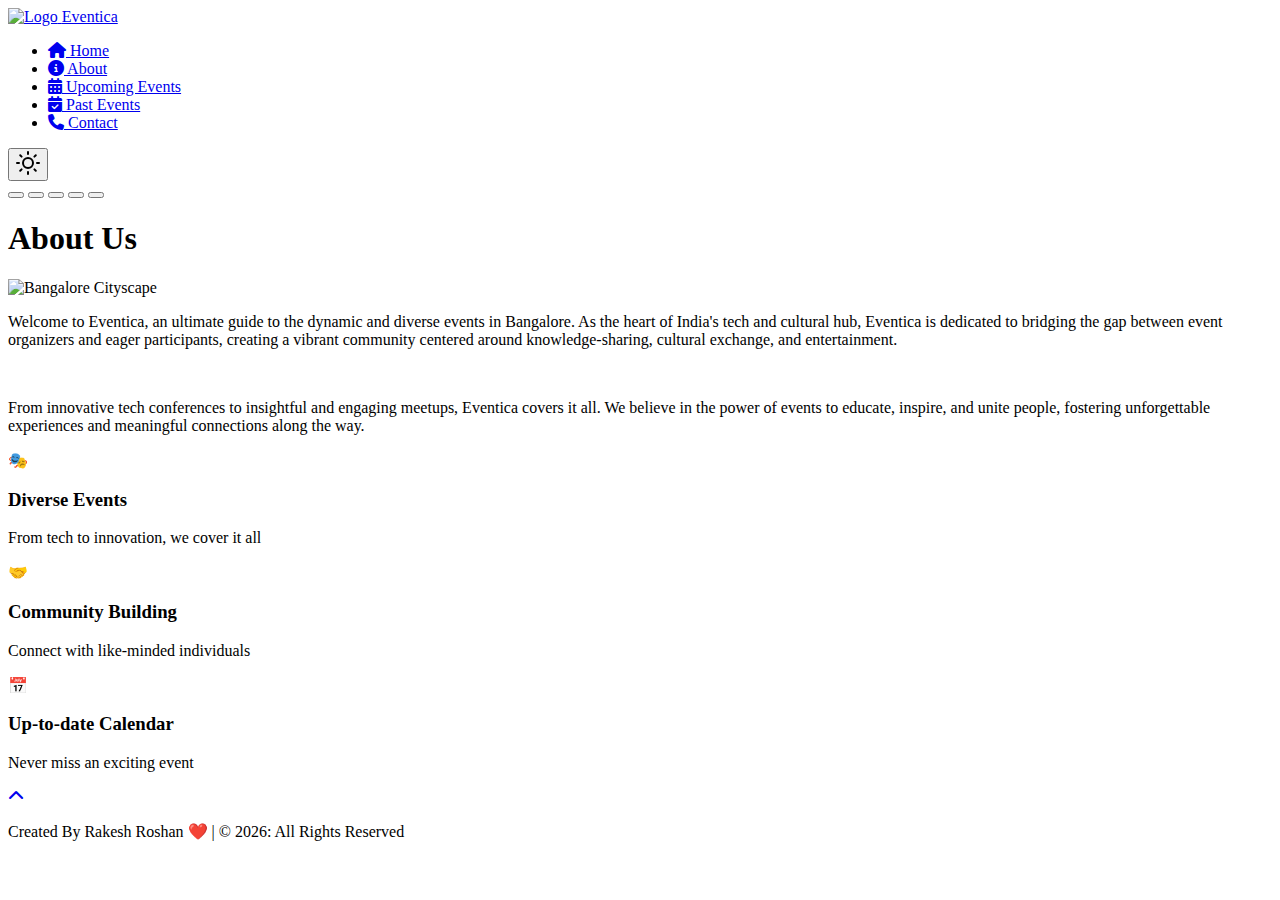
==== assets/about/about.html @ cb3f4f4c "Minor update" ====
<!DOCTYPE html>
<html lang="en">

<head>
    <meta charset="UTF-8">
    <meta name="viewport" content="width=device-width, initial-scale=1.0">
    <link rel="icon" type="image/x-icon" href="../images/favicons/favicon1.png">
    <link rel="stylesheet" href="./about.css">
    <link rel="stylesheet" href="../../style.css">
    <link rel="stylesheet" href="https://cdnjs.cloudflare.com/ajax/libs/font-awesome/6.7.1/css/all.min.css">
    <link rel="stylesheet" href="https://fonts.googleapis.com/css2?family=Poppins:wght@300;400;600&display=swap">
    <title>Eventica | About</title>
</head>

<body>
    <nav class="navbar">
        <div class="container navbar-container">
            <a href="../../index.html" class="logo-container">
                <img src="../images/logos/logo1.png" alt="Logo" class="logo">
                <span class="logo-text">Eventica</span>
            </a>
            <div class="nav-items">
                <ul class="nav-links">
                    <li><a href="../../index.html"><i class="fas fa-house"></i> Home</a></li>
                    <li><a href="#"><i class="fas fa-circle-info"></i> About</a></li>
                    <li><a href="../../index.html#events"><i class="fas fa-calendar-alt"></i> Upcoming Events</a></li>
                    <li><a href="../pastevents/pastevents.html"><i class="fas fa-calendar-check"></i> Past Events</a></li>
                    <li><a href="../contact/contact.html"><i class="fas fa-phone"></i> Contact</a></li>
                </ul>
                <div class="theme-switcher">
                    <button id="theme-toggle" aria-label="Change theme color">
                        <svg xmlns="http://www.w3.org/2000/svg" width="24" height="24" viewBox="0 0 24 24" fill="none" stroke="currentColor" stroke-width="2" stroke-linecap="round" stroke-linejoin="round">
                            <circle cx="12" cy="12" r="5"/>
                            <path d="M12 1v2M12 21v2M4.2 4.2l1.4 1.4M18.4 18.4l1.4 1.4M1 12h2M21 12h2M4.2 19.8l1.4-1.4M18.4 5.6l1.4-1.4">
                        </svg>
                    </button>
                    <div class="theme-options">
                        <button class="theme-btn" data-color="red" aria-label="Red theme"></button>
                        <button class="theme-btn" data-color="blue" aria-label="Blue theme"></button>
                        <button class="theme-btn" data-color="yellow" aria-label="Yellow theme"></button>
                        <button class="theme-btn" data-color="green" aria-label="Green theme"></button>
                        <button class="theme-btn" data-color="purple" aria-label="Purple theme"></button>
                    </div>
                </div>
            </div>
        </div>
    </nav>

    <main>
        <section class="about-section">
            <div class="container">
                <div class="about-content">
                    <h1 class="section-title">About Us</h1>
                    <img src="../images/about.jpg" 
                         alt="Bangalore Cityscape" 
                         class="about-image">
                    <p class="about-text">
                        Welcome to Eventica, an ultimate guide to the dynamic and diverse events in Bangalore. As the heart of India's tech and cultural hub, Eventica is dedicated to bridging the gap between event organizers and eager participants, creating a vibrant community centered around knowledge-sharing, cultural exchange, and entertainment.
                    </p><br>
                    <p class="about-text">
                        From innovative tech conferences to insightful and engaging meetups, Eventica covers it all. We believe in the power of events to educate, inspire, and unite people, fostering unforgettable experiences and meaningful connections along the way.
                    </p>
                    <div class="feature-grid">
                        <div class="feature-item">
                            <div class="feature-icon">🎭</div>
                            <h3 class="feature-title">Diverse Events</h3>
                            <p class="feature-description">From tech to innovation, we cover it all</p>
                        </div>
                        <div class="feature-item">
                            <div class="feature-icon">🤝</div>
                            <h3 class="feature-title">Community Building</h3>
                            <p class="feature-description">Connect with like-minded individuals</p>
                        </div>
                        <div class="feature-item">
                            <div class="feature-icon">📅</div>
                            <h3 class="feature-title">Up-to-date Calendar</h3>
                            <p class="feature-description">Never miss an exciting event</p>
                        </div>
                    </div>
                </div>
            </div>
        </section>
    </main>

    <!-- Scroll to top button -->
    <a href="#" class="to-top">
        <i class="fas fa-chevron-up"></i>
    </a>

    <footer class="footer">
        <div class="container">
            <p class="copyright">Created By Rakesh Roshan ❤️ | ©
                <script>
                    document.write(new Date().getFullYear());
                </script>: All Rights Reserved
            </p>
        </div>
    </footer>
    <script src="../../script.js"></script>
</body>

</html>
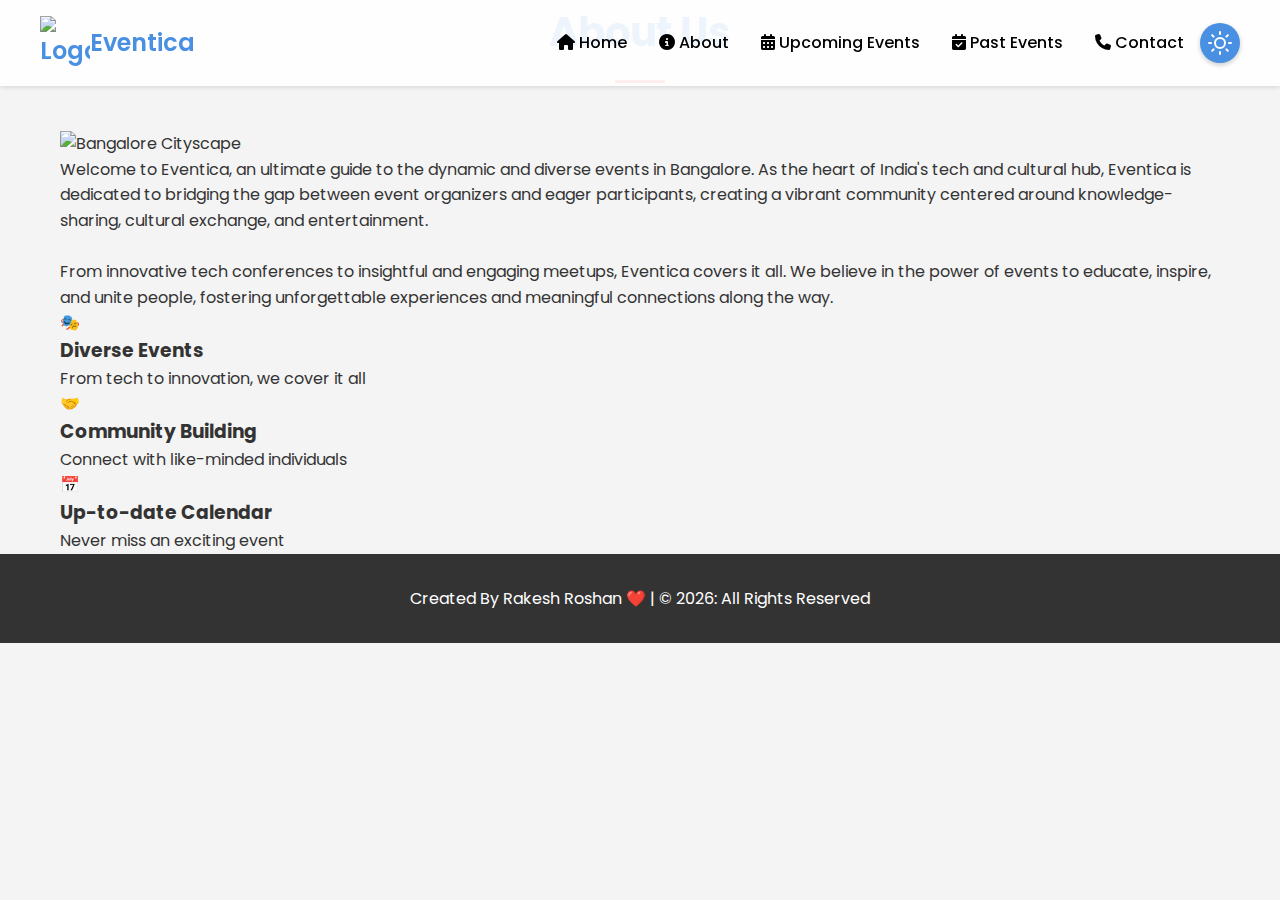
==== commit 51eaf745: "Enhanced the website design and user experience (#22)" ====
--- a/assets/about/about.html
+++ b/assets/about/about.html
@@ -35,8 +35,8 @@
                         </svg>
                     </button>
                     <div class="theme-options">
+                        <button class="theme-btn" data-color="blue" aria-label="Blue theme"></button>
                         <button class="theme-btn" data-color="red" aria-label="Red theme"></button>
-                        <button class="theme-btn" data-color="blue" aria-label="Blue theme"></button>
                         <button class="theme-btn" data-color="yellow" aria-label="Yellow theme"></button>
                         <button class="theme-btn" data-color="green" aria-label="Green theme"></button>
                         <button class="theme-btn" data-color="purple" aria-label="Purple theme"></button>
--- a/style.css
+++ b/style.css
@@ -0,0 +1,498 @@
+:root {
+    --primary-color: #4a90e2;
+    --secondary-color: #f39c12;
+    --accent-color: #e74c3c;
+    --background-color: #f4f4f4;
+    --text-color: #333;
+    --light-text-color: #666;
+}
+
+* {
+    margin: 0;
+    padding: 0;
+    box-sizing: border-box;
+}
+
+html {
+    scroll-behavior: smooth;
+}
+
+.logo-container {
+    display: flex;
+    align-items: center;
+    text-decoration: none;
+    color: var(--primary-color);
+    font-size: 1.5rem;
+    font-weight: 600;
+}
+
+.logo {
+    width: 50px;
+    height: auto;
+}
+
+.logo-text {
+    font-family: 'Poppins', sans-serif;
+}
+
+body {
+    font-family: 'Poppins', sans-serif;
+    line-height: 1.6;
+    color: var(--text-color);
+    background-color: var(--background-color);
+}
+
+.container {
+    max-width: 1200px;
+    margin: 0 auto;
+    padding: 0 20px;
+}
+
+/* Navbar Css */
+
+.navbar {
+    background-color: rgba(255, 255, 255, 0.9);
+    box-shadow: 0 2px 4px rgba(0, 0, 0, 0.1);
+    position: fixed;
+    top: 0;
+    left: 0;
+    right: 0;
+    z-index: 1000;
+    transition: background-color 0.3s ease;
+}
+
+.navbar-container {
+    display: flex;
+    justify-content: space-between;
+    align-items: center;
+    padding: 1rem 0;
+}
+
+.logo {
+    font-size: 1.5rem;
+    font-weight: 600;
+    color: var(--primary-color);
+    text-decoration: none;
+    transition: color 0.3s ease;
+}
+
+.nav-items {
+    display: flex;
+    align-items: center;
+}
+
+.nav-links {
+    display: flex;
+    list-style: none;
+    margin-right: 1rem;
+}
+
+.nav-links li {
+    margin-left: 2rem;
+}
+
+.nav-links a {
+    text-decoration: none;
+    color: var(--text-color);
+    font-weight: 500;
+    transition: color 0.3s ease;
+}
+
+.nav-links a:hover {
+    color: var(--primary-color);
+}
+
+.nav-links a {
+    text-decoration: none;
+    position: relative;
+    color: #000;
+}
+
+.nav-links a::after {
+    content: '';
+    position: absolute;
+    left: 0;
+    bottom: -2px;
+    width: 0;
+    height: 2px;
+    background: var(--primary-color);
+    transition: width 0.3s ease-in-out;
+}
+
+.nav-links a:hover::after {
+    width: 100%; /* Animate width to slide the underline */
+}
+
+/* Theme Switcher Css */
+
+.theme-switcher {
+    position: relative;
+    display: flex;
+    align-items: center;
+    z-index: 1001;
+}
+
+#theme-toggle {
+    background-color: var(--primary-color);
+    border: none;
+    cursor: pointer;
+    width: 40px;
+    height: 40px;
+    border-radius: 50%;
+    display: flex;
+    align-items: center;
+    justify-content: center;
+    transition: background-color 0.3s ease;
+    box-shadow: 0 2px 5px rgba(0, 0, 0, 0.2);
+}
+
+#theme-toggle:hover {
+    background-color: var(--secondary-color);
+}
+
+#theme-toggle svg {
+    width: 24px;
+    height: 24px;
+    color: #fff;
+}
+
+.theme-options {
+    position: absolute;
+    top: 120%;
+    right: 0;
+    background-color: #fff;
+    border-radius: 20px;
+    padding: 10px;
+    display: flex;
+    gap: 10px;
+    box-shadow: 0 2px 10px rgba(0, 0, 0, 0.1);
+    opacity: 0;
+    visibility: hidden;
+    transform: translateY(-10px);
+    transition: opacity 0.3s ease, visibility 0.3s ease, transform 0.3s ease;
+}
+
+.theme-options.active {
+    opacity: 1;
+    visibility: visible;
+    transform: translateY(0);
+}
+
+.theme-btn {
+    width: 24px;
+    height: 24px;
+    border: none;
+    border-radius: 50%;
+    cursor: pointer;
+    transition: transform 0.3s ease;
+}
+
+.theme-btn:hover {
+    transform: scale(1.2);
+}
+
+.theme-btn[data-color="red"] {
+    background-color: #e74c3c;
+}
+
+.theme-btn[data-color="blue"] {
+    background-color: #3498db;
+}
+
+.theme-btn[data-color="yellow"] {
+    background-color: #f1c40f;
+}
+
+.theme-btn[data-color="green"] {
+    background-color: #2ecc71;
+}
+
+.theme-btn[data-color="purple"] {
+    background-color: #9b59b6;
+}
+
+/* Theme-specific colors */
+
+[data-theme="red"] {
+    --primary-color: #e74c3c;
+    --secondary-color: #c0392b;
+    --accent-color: #d35400;
+}
+
+[data-theme="blue"] {
+    --primary-color: #3498db;
+    --secondary-color: #2980b9;
+    --accent-color: #2c3e50;
+}
+
+[data-theme="yellow"] {
+    --primary-color: #f1c40f;
+    --secondary-color: #f39c12;
+    --accent-color: #d35400;
+}
+
+[data-theme="green"] {
+    --primary-color: #2ecc71;
+    --secondary-color: #27ae60;
+    --accent-color: #16a085;
+}
+
+[data-theme="purple"] {
+    --primary-color: #9b59b6;
+    --secondary-color: #8e44ad;
+    --accent-color: #2c3e50;
+}
+
+/* Hero Section Css */
+
+.hero {
+    background-image: linear-gradient(135deg, rgba(74, 144, 226, 0.8), rgba(231, 76, 60, 0.8)), url('https://images.ctfassets.net/e5382hct74si/5SaFBHqd4zCxkxDNr0xLWl/e9437e7c0a8c6b8a7fc810d72b131370/tech-summit.jpg');
+    background-size: cover;
+    background-position: center;
+    height: 100vh;
+    display: flex;
+    align-items: center;
+    justify-content: center;
+    text-align: center;
+    color: #fff;
+    position: relative;
+}
+
+.hero-content {
+    max-width: 800px;
+    padding: 2rem;
+    background-color: rgba(0, 0, 0, 0.5);
+    border-radius: 10px;
+    backdrop-filter: blur(10px);
+}
+
+.hero h1 {
+    font-size: 3.5rem;
+    margin-bottom: 1rem;
+    text-shadow: 2px 2px 4px rgba(0, 0, 0, 0.5);
+}
+
+.hero p {
+    font-size: 1.2rem;
+    max-width: 600px;
+    margin: 0 auto 2rem;
+}
+
+.explore-button {
+    display: inline-block;
+    background-color: var(--secondary-color);
+    color: #fff;
+    padding: 1rem 2.5rem;
+    border-radius: 50px;
+    text-decoration: none;
+    font-weight: 600;
+    transition: all 0.3s ease;
+    text-transform: uppercase;
+    letter-spacing: 1px;
+}
+
+.explore-button:hover {
+    background-color: #e67e22;
+    transform: translateY(-3px);
+    box-shadow: 0 4px 8px rgba(0, 0, 0, 0.2);
+}
+
+.to-top {
+    background: white;
+    position: fixed;
+    bottom: 16px;
+    right: 32px;
+    width: 40px;
+    height: 40px;
+    border-radius: 50%;
+    display: flex;
+    align-items: center;
+    justify-content: center;
+    font-size: 32px;
+    color: #1f1f1f;
+    text-decoration: none;
+    opacity: 0;
+    pointer-events: none;
+    transition: all .4s;
+    box-shadow: 0 4px 8px rgba(0, 0, 0, 0.2);
+}
+
+.to-top:hover {
+    background: #f0f0f0;
+}
+
+.to-top.active {
+    bottom: 32px;
+    pointer-events: auto;
+    opacity: 1;
+}
+
+/* Events Section Css */
+
+.events {
+    padding: 6rem 0;
+    background-color: rgba(243, 238, 238, 0.616);
+}
+
+.section-title {
+    text-align: center;
+    font-size: 2.5rem;
+    margin-bottom: 3rem;
+    color: var(--primary-color);
+    position: relative;
+}
+
+.section-title::after {
+    content: '';
+    display: block;
+    width: 50px;
+    height: 3px;
+    background-color: var(--accent-color);
+    margin: 1rem auto 0;
+}
+
+.event-grid {
+    display: grid;
+    grid-template-columns: repeat(auto-fit, minmax(300px, 1fr));
+    gap: 2rem;
+}
+
+.event-card {
+    background-color: #f9f9f9;
+    border-radius: 10px;
+    overflow: hidden;
+    box-shadow: 0 4px 6px rgba(0, 0, 0, 0.1);
+    transition: all 0.3s ease;
+    margin-bottom: 2rem;
+    border: 2px solid #c3c6ce;
+    transition: 0.5s ease-out;
+    position: relative;
+}
+
+.event-card:hover {
+    transform: translateY(-5px);
+    box-shadow: 0 8px 12px rgba(0, 0, 0, 0.15);
+    border-color: var(--primary-color);
+    box-shadow: 0 4px 18px 0 rgba(0, 0, 0, 0.25);
+}
+
+.event-image {
+    padding: 1rem;
+    width: 100%;
+    height: 200px;
+    object-fit: cover;
+    border-radius: 10px;
+}
+
+.event-details {
+    padding: 1.5rem;
+}
+
+.event-title {
+    font-size: 1.2rem;
+    margin-bottom: 0.5rem;
+    color: var(--primary-color);
+}
+
+.event-date,
+.event-location {
+    font-size: 0.9rem;
+    color: var(--light-text-color);
+    margin-bottom: 0.5rem;
+}
+
+.event-card a {
+    text-decoration: none;
+    color: inherit;
+}
+
+.event-time,
+.past-event-time {
+    font-size: 0.9rem;
+    color: #555;
+    margin: 0.5rem 0;
+}
+
+.event-description {
+    font-size: 0.95rem;
+    margin-bottom: 1rem;
+}
+
+.register-button {
+    width: 60%;
+    border-radius: 1rem;
+    border: none;
+    color: #fff !important;
+    background-color: var(--primary-color);
+    font-size: 1rem;
+    padding: 0.5rem 1rem;
+    position: relative;
+    left: 30%;
+    bottom: 0;
+    text-decoration: none;
+    transition: background-color 0.3s ease;
+}
+
+.register-button:hover {
+    background-color: var(--text-color);
+}
+
+/* Footer Css */
+
+.footer {
+    background-color: #333;
+    color: #fff;
+    text-align: center;
+    padding: 2rem 0;
+}
+
+/* Media queries for responsiveness */
+
+@media (max-width: 768px) {
+    .navbar-container {
+        flex-direction: column;
+        align-items: center;
+    }
+
+    .nav-items {
+        flex-direction: column;
+        align-items: center;
+        margin-top: 1rem;
+    }
+
+    .nav-links {
+        flex-direction: column;
+        align-items: center;
+        margin-right: 0;
+        margin-bottom: 1rem;
+    }
+
+    .nav-links li {
+        margin: 0.5rem 0;
+    }
+
+    .theme-switcher {
+        margin-top: 1rem;
+    }
+
+    .theme-options {
+        right: 50%;
+        transform: translateX(50%) translateY(-10px);
+    }
+
+    .theme-options.active {
+        transform: translateX(50%) translateY(0);
+    }
+
+    .hero h1 {
+        font-size: 2.5rem;
+    }
+
+    .hero p {
+        font-size: 1rem;
+    }
+
+    .explore-button {
+        padding: 0.8rem 2rem;
+    }
+}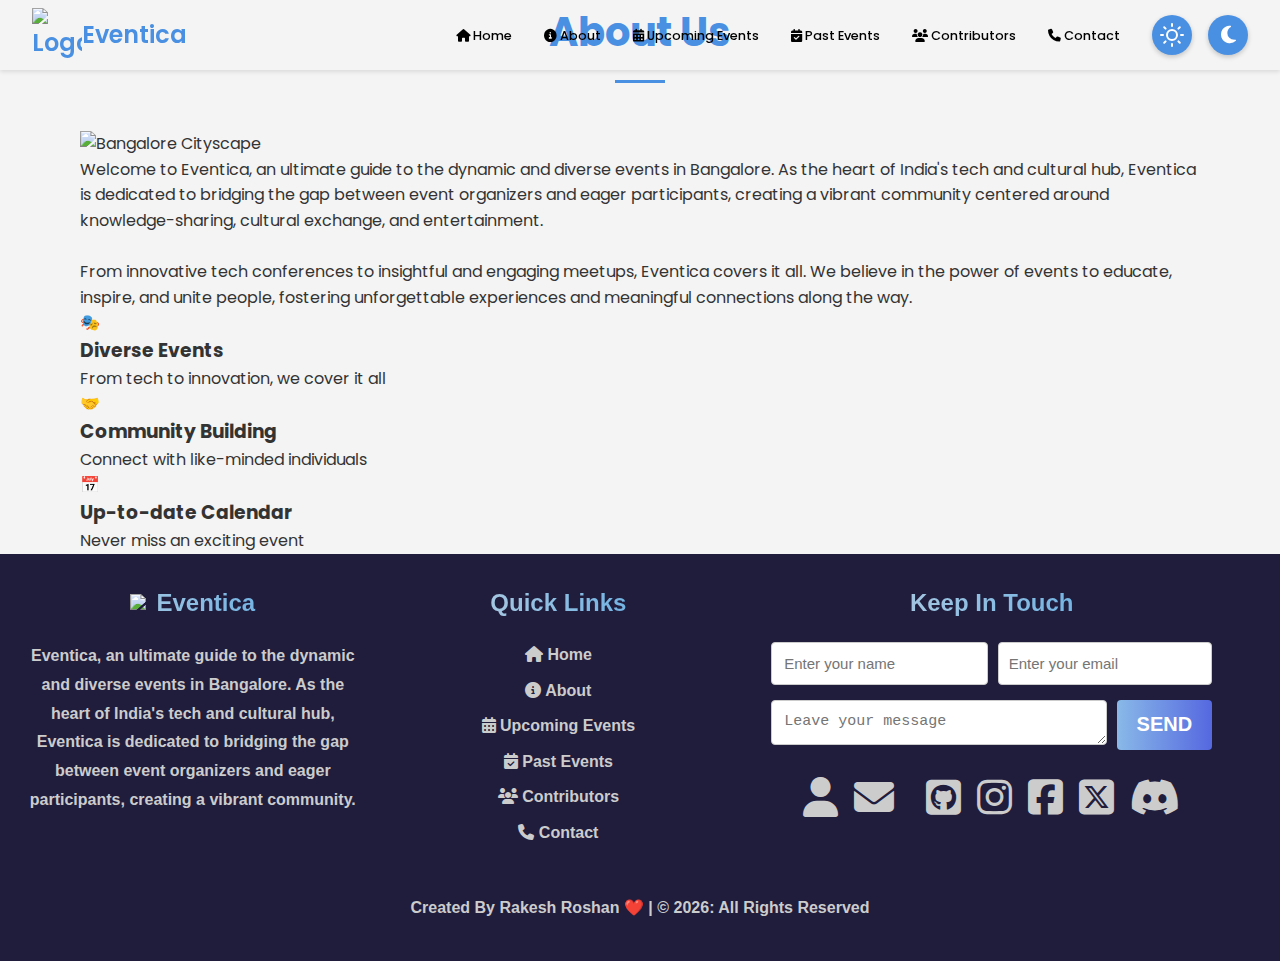
==== commit fba7631a: "Fixed the hamburger icon not showing close button (#68)" ====
--- a/assets/about/about.html
+++ b/assets/about/about.html
@@ -7,24 +7,57 @@
     <link rel="icon" type="image/x-icon" href="../images/favicons/favicon1.png">
     <link rel="stylesheet" href="./about.css">
     <link rel="stylesheet" href="../../style.css">
+    <link rel="stylesheet" href="../customcursor.css">
     <link rel="stylesheet" href="https://cdnjs.cloudflare.com/ajax/libs/font-awesome/6.7.1/css/all.min.css">
-    <link rel="stylesheet" href="https://fonts.googleapis.com/css2?family=Poppins:wght@300;400;600&display=swap">
+    <link rel="stylesheet" href="https://fonts.googleapis.com/css2?family=Poppins:wght@300;400;500;600;700&display=swap">
+    <script src="https://kit.fontawesome.com/4cf6385dfa.js" crossorigin="anonymous"></script>
     <title>Eventica | About</title>
 </head>
 
 <body>
+    <!-- Custom cursor section -->
+    <div class="circle"></div>
+    <div class="circle"></div>
+    <div class="circle"></div>
+    <div class="circle"></div>
+    <div class="circle"></div>
+    <div class="circle"></div>
+    <div class="circle"></div>
+    <div class="circle"></div>
+    <div class="circle"></div>
+    <div class="circle"></div>
+    <div class="circle"></div>
+    <div class="circle"></div>
+    <div class="circle"></div>
+    <div class="circle"></div>
+    <div class="circle"></div>
+    <div class="circle"></div>
+    <div class="circle"></div>
+    <div class="circle"></div>
+    <div class="circle"></div>
+    <div class="circle"></div>
+    <div class="circle"></div>
+    <div class="circle"></div>
+    <div class="circle"></div>
+
+    <!-- Navigation bar section -->
     <nav class="navbar">
-        <div class="container navbar-container">
+        <div class="navbar-container">
             <a href="../../index.html" class="logo-container">
                 <img src="../images/logos/logo1.png" alt="Logo" class="logo">
                 <span class="logo-text">Eventica</span>
             </a>
+            <button class="mobile-menu-btn" aria-label="Toggle mobile menu" aria-expanded="false">
+                <i class="fas fa-bars"></i>
+                <i class="fas fa-times"></i>
+            </button>
             <div class="nav-items">
                 <ul class="nav-links">
                     <li><a href="../../index.html"><i class="fas fa-house"></i> Home</a></li>
                     <li><a href="#"><i class="fas fa-circle-info"></i> About</a></li>
                     <li><a href="../../index.html#events"><i class="fas fa-calendar-alt"></i> Upcoming Events</a></li>
                     <li><a href="../pastevents/pastevents.html"><i class="fas fa-calendar-check"></i> Past Events</a></li>
+                    <li><a href="../contributors/contributor.html"><i class="fa-solid fa-users"></i> Contributors</a></li>
                     <li><a href="../contact/contact.html"><i class="fas fa-phone"></i> Contact</a></li>
                 </ul>
                 <div class="theme-switcher">
@@ -42,24 +75,31 @@
                         <button class="theme-btn" data-color="purple" aria-label="Purple theme"></button>
                     </div>
                 </div>
+                <div class="dark-mode-switcher">
+                    <button id="dark-mode-toggle" aria-label="Toggle dark mode">
+                        <i class="fas fa-moon"></i>
+                    </button>
+                </div>
             </div>
         </div>
     </nav>
 
+    <!-- About main section -->
     <main>
         <section class="about-section">
             <div class="container">
                 <div class="about-content">
                     <h1 class="section-title">About Us</h1>
-                    <img src="../images/about.jpg" 
-                         alt="Bangalore Cityscape" 
-                         class="about-image">
+                    <div class="image">
+                        <img src="../images/about.jpeg" alt="Bangalore Cityscape">
+                    </div>
                     <p class="about-text">
                         Welcome to Eventica, an ultimate guide to the dynamic and diverse events in Bangalore. As the heart of India's tech and cultural hub, Eventica is dedicated to bridging the gap between event organizers and eager participants, creating a vibrant community centered around knowledge-sharing, cultural exchange, and entertainment.
                     </p><br>
                     <p class="about-text">
                         From innovative tech conferences to insightful and engaging meetups, Eventica covers it all. We believe in the power of events to educate, inspire, and unite people, fostering unforgettable experiences and meaningful connections along the way.
                     </p>
+
                     <div class="feature-grid">
                         <div class="feature-item">
                             <div class="feature-icon">🎭</div>
@@ -82,21 +122,64 @@
         </section>
     </main>
 
+    <!-- Footer section -->
+    <footer>
+        <div class="footer-container">
+            <div class="company-info">
+                <h1 class="company-name heading"><img src="../images/logos/logo1.png">Eventica</h1>
+                <p>Eventica, an ultimate guide to the dynamic and diverse events in Bangalore.
+                    As the heart of India's tech and cultural hub, Eventica is dedicated to bridging the gap between event organizers and eager participants, creating a vibrant community.</p>
+            </div>
+            <div class="quick-links">
+                <h1 class="heading">Quick Links</h1>
+                <ul class="footer-ul">
+                    <li><a href="../../index.html"><i class="fa fa-house" aria-hidden="true"></i> Home</a></li>
+                    <li><a href="#"><i class="fa-solid fa-circle-info" aria-hidden="true"></i> About</a></li>
+                    <li><a href="../../index.html#events"><i class="fas fa-calendar-alt" aria-hidden="true"></i> Upcoming Events</a></li>
+                    <li><a href="../pastevents/pastevents.html"><i class="fas fa-calendar-check" aria-hidden="true"></i> Past Events</a></li>
+                    <li><a href="../contributors/contributor.html"><i class="fa-solid fa-users" aria-hidden="true"></i> Contributors</a></li>
+                    <li><a href="../contact/contact.html"><i class="fa fa-phone" aria-hidden="true"></i> Contact</a></li>
+                </ul>
+            </div>
+            <div class="send-message">
+                <h1 class="heading">Keep In Touch</h1>
+                <form id="contact-form" name="Eventica Contact" autocomplete="off" netlify>
+                    <div class="form-group group1">
+                        <input type="text" id="name" name="name" placeholder="Enter your name" autocomplete="name" required oninput="validateName('name')">
+                        <input type="email" id="email" name="email" placeholder="Enter your email" autocomplete="email" required oninput="validateEmail('email')">
+                    </div>
+                    <div class="form-group group1">
+                        <textarea id="message" name="message" placeholder="Leave your message" required></textarea>
+                        <button type="submit">SEND</button>
+                    </div>
+                </form>
+                <div class="social">
+                    <a class="user" href="https://rakesh9100.bio.link/" target="_blank"><i class="fa-solid fa-user socials"></i></a>
+                    <a class="message" href="mailto:roshanrakesh7362@gmail.com" target="_blank"><i class="fa-solid fa-envelope"></i></a>
+                    <a class="linkedin" href="https://www.linkedin.com/in/rakesh-roshan-9100/" target="_blank"><i class="fa fa-linkedin-square"></i></a>
+                    <a class="github" href="https://www.github.com/Rakesh9100" target="_blank"><i class="fa-brands fa-square-github"></i></a>
+                    <a class="instagram" href="https://www.instagram.com/rakesh250602/" target="_blank"><i class="fa-brands fa-instagram"></i></a>
+                    <a class="facebook" href="https://www.facebook.com/rakesh6203/" target="_blank"><i class="fa-brands fa-square-facebook"></i></a>
+                    <a class="twitter" href="https://twitter.com/rakeshroshan73" target="_blank"><i class="fa-brands fa-square-x-twitter"></i></a>
+                    <a class="discord" href="https://discord.com/users/944144134950748170" target="_blank"><i class="fa-brands fa-discord"></i></a>
+                </div>
+            </div>
+        </div>
+
+        <p class="copyright">Created By Rakesh Roshan ❤️ | ©
+            <script>
+                document.write(new Date().getFullYear());
+            </script>: All Rights Reserved
+        </p>
+    </footer>
+
     <!-- Scroll to top button -->
     <a href="#" class="to-top">
         <i class="fas fa-chevron-up"></i>
     </a>
 
-    <footer class="footer">
-        <div class="container">
-            <p class="copyright">Created By Rakesh Roshan ❤️ | ©
-                <script>
-                    document.write(new Date().getFullYear());
-                </script>: All Rights Reserved
-            </p>
-        </div>
-    </footer>
     <script src="../../script.js"></script>
+    <script src="../customcursor.js"></script>
 </body>
 
 </html>--- a/style.css
+++ b/style.css
@@ -3,8 +3,8 @@
     --secondary-color: #f39c12;
     --accent-color: #e74c3c;
     --background-color: #f4f4f4;
-    --text-color: #333;
-    --light-text-color: #666;
+    --text-color: #333333;
+    --light-text-color: #666666;
 }
 
 * {
@@ -15,57 +15,124 @@
 
 html {
     scroll-behavior: smooth;
-}
-
-.logo-container {
-    display: flex;
-    align-items: center;
-    text-decoration: none;
+    font-size: 16px;
+}
+
+body {
+    display: flex;
+    flex-direction: column;
+    line-height: 1.6;
+    min-height: 100vh;
+    color: var(--text-color);
+    font-family: 'Poppins', sans-serif;
+    background-color: var(--background-color);
+}
+
+/* Dark mode Css */
+
+body.dark-mode {
+    --background-color: #2c2c2c;
+    --text-color: #f4f4f4;
+    --light-text-color: #bbbbbb;
+}
+
+body.dark-mode .navbar {
+    background-color: #000000 !important;
+}
+
+body.dark-mode .fa-bars {
+    color: white;
+}
+
+/* Dark mode toggle button Css */
+
+#dark-mode-toggle {
+    background-color: var(--primary-color);
+    border: none;
+    cursor: pointer;
+    width: 40px;
+    height: 40px;
+    border-radius: 50%;
+    display: flex;
+    align-items: center;
+    justify-content: center;
+    transition: background-color 0.3s ease;
+    box-shadow: 0 2px 5px rgba(0, 0, 0, 0.2);
+}
+
+#dark-mode-toggle:hover {
+    background-color: #686969;
+}
+
+#dark-mode-toggle i {
+    color: #ffffff;
+    font-size: 20px;
+}
+
+body.dark-mode .nav-links a {
+    color: #f4f4f4;
+}
+
+body.dark-mode .nav-links a:hover {
     color: var(--primary-color);
-    font-size: 1.5rem;
-    font-weight: 600;
-}
-
-.logo {
-    width: 50px;
-    height: auto;
-}
-
-.logo-text {
-    font-family: 'Poppins', sans-serif;
-}
-
-body {
-    font-family: 'Poppins', sans-serif;
-    line-height: 1.6;
-    color: var(--text-color);
-    background-color: var(--background-color);
-}
-
-.container {
-    max-width: 1200px;
-    margin: 0 auto;
-    padding: 0 20px;
+}
+
+body.dark-mode .event-grid {
+    color: #f4f4f4;
+}
+
+body.dark-mode .event-card {
+    background-color: #000000;
+}
+
+body.dark-mode .event-date,
+.event-time {
+    color: var(--light-text-color) !important;
+}
+
+body.dark-mode .testimonial-card {
+    background-color: #000000;
+    color: #f4f4f4;
+}
+
+body.dark-mode .profile-info h4 {
+    color: #f4f4f4;
+}
+
+body.dark-mode .profile-info .role,
+body.dark-mode .social-links a {
+    color: #bbbbbb;
+}
+
+body.dark-mode .profile {
+    border-top-color: #444444;
+}
+
+body.dark-mode footer {
+    background-color: #000000;
 }
 
 /* Navbar Css */
 
 .navbar {
-    background-color: rgba(255, 255, 255, 0.9);
     box-shadow: 0 2px 4px rgba(0, 0, 0, 0.1);
     position: fixed;
     top: 0;
     left: 0;
     right: 0;
     z-index: 1000;
-    transition: background-color 0.3s ease;
-}
-
-.navbar-container {
-    display: flex;
-    justify-content: space-between;
-    align-items: center;
-    padding: 1rem 0;
+    height: 70px;
+    display: flex;
+    align-items: center;
+}
+
+.logo-container {
+    display: flex;
+    align-items: center;
+    text-decoration: none;
+    color: var(--primary-color);
+    font-size: 1.5rem;
+    font-weight: 600;
 }
 
 .logo {
@@ -74,17 +141,32 @@
     color: var(--primary-color);
     text-decoration: none;
     transition: color 0.3s ease;
+    width: 50px;
+    height: auto;
+}
+
+.logo-text {
+    font-family: 'Poppins', sans-serif;
+}
+
+.navbar-container {
+    display: flex;
+    justify-content: space-between;
+    align-items: center;
+    padding: 1rem 2rem;
+    width: 100%;
+    margin: 0 auto;
 }
 
 .nav-items {
     display: flex;
     align-items: center;
+    gap: 1rem;
 }
 
 .nav-links {
     display: flex;
     list-style: none;
-    margin-right: 1rem;
 }
 
 .nav-links li {
@@ -103,9 +185,10 @@
 }
 
 .nav-links a {
+    font-size: 1vw;
     text-decoration: none;
     position: relative;
-    color: #000;
+    color: #000000;
 }
 
 .nav-links a::after {
@@ -123,6 +206,32 @@
     width: 100%; /* Animate width to slide the underline */
 }
 
+.search-container {
+    display: flex;
+    align-items: center;
+}
+
+.search-input {
+    padding: 10px;
+    border: 1px solid #cccccc;
+    border-radius: 4px;
+    margin-right: 10px;
+}
+
+.search-button {
+    background-color: var(--primary-color);
+    color: white;
+    border: none;
+    padding: 10px;
+    border-radius: 4px;
+    cursor: pointer;
+    transition: background-color 0.3s ease;
+}
+
+.search-button:hover {
+    background-color: #686969;
+}
+
 /* Theme Switcher Css */
 
 .theme-switcher {
@@ -140,6 +249,7 @@
     height: 40px;
     border-radius: 50%;
     display: flex;
+    margin-left: 1rem;
     align-items: center;
     justify-content: center;
     transition: background-color 0.3s ease;
@@ -147,20 +257,20 @@
 }
 
 #theme-toggle:hover {
-    background-color: var(--secondary-color);
+    background-color: #686969;
 }
 
 #theme-toggle svg {
     width: 24px;
     height: 24px;
-    color: #fff;
+    color: #ffffff;
 }
 
 .theme-options {
     position: absolute;
     top: 120%;
     right: 0;
-    background-color: #fff;
+    background-color: #ffffff;
     border-radius: 20px;
     padding: 10px;
     display: flex;
@@ -246,53 +356,114 @@
 /* Hero Section Css */
 
 .hero {
-    background-image: linear-gradient(135deg, rgba(74, 144, 226, 0.8), rgba(231, 76, 60, 0.8)), url('https://images.ctfassets.net/e5382hct74si/5SaFBHqd4zCxkxDNr0xLWl/e9437e7c0a8c6b8a7fc810d72b131370/tech-summit.jpg');
+    position: relative;
+    height: 100vh;
+    display: flex;
+    justify-content: center;
+    align-items: center;
+    text-align: center;
+}
+
+.hero-content {
+    max-width: 1000px;
+    width: 90%;
+    padding: 1rem;
+    border-radius: 10px;
+    -webkit-backdrop-filter: blur(10px);
+    backdrop-filter: blur(10px);
+}
+
+.highlight-text {
+    font-size: clamp(6rem, 12vw, 10rem);
+    font-weight: 800;
+    color: transparent;
+    -webkit-background-clip: text;
+    background-clip: text;
     background-size: cover;
+    background-repeat: no-repeat;
     background-position: center;
-    height: 100vh;
-    display: flex;
-    align-items: center;
-    justify-content: center;
+    margin: 0 auto;
+    white-space: nowrap;
+    overflow: visible;
     text-align: center;
-    color: #fff;
+    text-shadow: 3px 3px 6px rgba(0, 0, 0, 0.3);
+    line-height: 1.1;
+    animation: changeBackground 10s infinite;
     position: relative;
-}
-
-.hero-content {
-    max-width: 800px;
-    padding: 2rem;
-    background-color: rgba(0, 0, 0, 0.5);
-    border-radius: 10px;
-    backdrop-filter: blur(10px);
+    z-index: 1;
+    padding: 0;
+    width: 100%;
+    display: block;
+}
+
+@keyframes changeBackground {
+
+    0%,
+    16.66% {
+        background-image: url('assets/images/text-backgrounds/image1.png');
+    }
+
+    16.67%,
+    33.33% {
+        background-image: url('assets/images/text-backgrounds/image2.png');
+    }
+
+    33.34%,
+    49.99% {
+        background-image: url('assets/images/text-backgrounds/image3.png');
+    }
+
+    50%,
+    66.66% {
+        background-image: url('assets/images/text-backgrounds/image4.png');
+    }
+
+    66.67%,
+    83.33% {
+        background-image: url('assets/images/text-backgrounds/image5.png');
+    }
+
+    83.34%,
+    100% {
+        background-image: url('assets/images/text-backgrounds/image6.png');
+    }
 }
 
 .hero h1 {
-    font-size: 3.5rem;
+    font-size: clamp(2rem, 5vw, 3.5rem);
     margin-bottom: 1rem;
     text-shadow: 2px 2px 4px rgba(0, 0, 0, 0.5);
 }
 
 .hero p {
-    font-size: 1.2rem;
-    max-width: 600px;
-    margin: 0 auto 2rem;
+    font-size: clamp(1rem, 3vw, 1.2rem);
+    max-width: 800px;
+    margin: 0 auto;
+    font-weight: 600;
+    text-shadow: none;
+    line-height: 1.3;
+    margin-top: 40px;
+    margin-bottom: 40px;
 }
 
 .explore-button {
     display: inline-block;
-    background-color: var(--secondary-color);
-    color: #fff;
+    color: #ffffff;
     padding: 1rem 2.5rem;
+    font-weight: 600;
+    color: #ffffff;
+    background-color: var(--primary-color);
     border-radius: 50px;
     text-decoration: none;
-    font-weight: 600;
     transition: all 0.3s ease;
     text-transform: uppercase;
     letter-spacing: 1px;
+    box-shadow: 0 4px 6px rgba(0, 0, 0, 0.1);
+    margin-top: 20px;
 }
 
 .explore-button:hover {
-    background-color: #e67e22;
+    background-color: #686969;
     transform: translateY(-3px);
     box-shadow: 0 4px 8px rgba(0, 0, 0, 0.2);
 }
@@ -331,7 +502,13 @@
 
 .events {
     padding: 6rem 0;
-    background-color: rgba(243, 238, 238, 0.616);
+}
+
+.container {
+    max-width: 1200px;
+    margin: 0 auto;
+    width: 90%;
+    padding: 0 1rem;
 }
 
 .section-title {
@@ -347,14 +524,15 @@
     display: block;
     width: 50px;
     height: 3px;
-    background-color: var(--accent-color);
+    background-color: var(--primary-color);
     margin: 1rem auto 0;
 }
 
 .event-grid {
     display: grid;
+    gap: 2rem;
+    padding: 1rem;
     grid-template-columns: repeat(auto-fit, minmax(300px, 1fr));
-    gap: 2rem;
 }
 
 .event-card {
@@ -389,7 +567,7 @@
 }
 
 .event-title {
-    font-size: 1.2rem;
+    font-size: 1.3rem;
     margin-bottom: 0.5rem;
     color: var(--primary-color);
 }
@@ -409,12 +587,12 @@
 .event-time,
 .past-event-time {
     font-size: 0.9rem;
-    color: #555;
+    color: #555555;
     margin: 0.5rem 0;
 }
 
 .event-description {
-    font-size: 0.95rem;
+    font-size: 1rem;
     margin-bottom: 1rem;
 }
 
@@ -422,7 +600,7 @@
     width: 60%;
     border-radius: 1rem;
     border: none;
-    color: #fff !important;
+    color: #ffffff !important;
     background-color: var(--primary-color);
     font-size: 1rem;
     padding: 0.5rem 1rem;
@@ -434,45 +612,495 @@
 }
 
 .register-button:hover {
-    background-color: var(--text-color);
+    background-color: #686969;
+}
+
+.mobile-menu-btn {
+    display: none;
+    background: none;
+    border: none;
+    cursor: pointer;
+    padding: 1rem;
+    z-index: 1000;
+    position: relative;
+    width: 40px;
+    height: 40px;
+}
+
+.mobile-menu-btn i {
+    font-size: 24px;
+    color: var(--text-color);
+    position: absolute;
+    left: 50%;
+    top: 50%;
+    transform: translate(-50%, -50%);
+    transition: opacity 0.3s ease, transform 0.3s ease;
+}
+
+.mobile-menu-btn .fa-times {
+    opacity: 0;
+    visibility: hidden;
+}
+
+.mobile-menu-btn.active .fa-bars {
+    opacity: 0;
+    visibility: hidden;
+}
+
+.mobile-menu-btn.active .fa-times {
+    opacity: 1;
+    visibility: visible;
+}
+
+/* Testimonials Section Css */
+
+.testimonials {
+    padding: 50px 20px;
+}
+
+.testimonial-container {
+    margin: 0 auto;
+    width: 90%;
+}
+
+.testimonials .section-title {
+    font-size: 2rem;
+    margin-bottom: 30px;
+}
+
+.testimonial-grid {
+    display: grid;
+    grid-template-columns: repeat(auto-fit, minmax(250px, 1fr));
+    gap: 20px;
+}
+
+.testimonial-card {
+    padding: 25px;
+    margin-top: 25px;
+    position: relative;
+    background: #ffffff;
+    border-radius: 10px;
+    transition: all 0.3s ease;
+    box-shadow: 0 4px 6px rgba(0, 0, 0, 0.1);
+}
+
+.testimonial-card:hover {
+    transform: translateY(-5px);
+    box-shadow: 0 8px 25px rgba(0, 0, 0, 0.15);
+}
+
+.testimonial-card.blue {
+    border-bottom: 4px solid #3498db;
+}
+
+.testimonial-card.red {
+    border-bottom: 4px solid #e74c3c;
+}
+
+.testimonial-card.green {
+    border-bottom: 4px solid #1abc9c;
+}
+
+.testimonial-card.purple {
+    border-bottom: 4px solid #9b59b6;
+}
+
+.rating {
+    margin-bottom: 15px;
+    text-align: center;
+}
+
+.testimonial-text {
+    margin-bottom: 25px;
+    color: var(--light-text-color);
+}
+
+.profile {
+    display: flex;
+    align-items: center;
+    margin-top: 20px;
+    padding-top: 20px;
+    border-top: 1px solid #eeeeee;
+}
+
+.profile-img {
+    width: 60px;
+    height: 60px;
+    border-radius: 50%;
+    object-fit: cover;
+    margin-right: 15px;
+    border: 3px solid #ffffff;
+    box-shadow: 0 3px 10px rgba(0, 0, 0, 0.1);
+}
+
+.profile-info h4 {
+    color: #333333;
+    font-size: 18px;
+    margin-bottom: 5px;
+}
+
+.profile-info .role {
+    color: #666666;
+    font-size: 14px;
+    margin-bottom: 8px;
+}
+
+.hidden {
+    display: none;
+}
+
+.see-more-btn {
+    display: block;
+    align-items: center;
+    justify-content: center;
+    margin: 25px auto;
+    padding: 0.75rem 1.5rem;
+    font-size: 1rem;
+    font-weight: 600;
+    color: #ffffff;
+    border: none;
+    cursor: pointer;
+    border-radius: 30px;
+    transition: all 0.3s ease;
+    box-shadow: 0 8px 15px rgba(0, 0, 0, 0.1);
+    background: linear-gradient(90deg, #6a11cb 0%, #2575fc 100%);
+}
+
+.see-more-btn:hover {
+    transform: translateY(-3px);
+    box-shadow: 0 12px 20px rgba(0, 0, 0, 0.2);
+    background: linear-gradient(90deg, #2575fc 0%, #6a11cb 100%);
+}
+
+.see-more-btn i {
+    transition: transform 0.3s ease;
+}
+
+.see-more-btn:active {
+    transform: translateY(1px);
+    box-shadow: 0 4px 10px rgba(0, 0, 0, 0.1);
 }
 
 /* Footer Css */
 
-.footer {
-    background-color: #333;
-    color: #fff;
+footer {
+    font-family: 'Montserrat', sans-serif;
+    background-color: rgb(9, 5, 40, 0.9);
+    color: #ccc;
+    padding: 30px 0;
+}
+
+.footer-container {
+    display: flex;
+    flex-wrap: wrap;
+    justify-content:flex-start;
+    align-items:flex-start;
+    margin: 0 auto;
+    max-width: 1300px;
+}
+
+.company-info {
+    font-weight: 600;
+    text-align: justify;
+    margin:0  20px; 
+}
+
+.quick-links {
+    font-weight: 600; 
+}
+
+.company-info,
+.quick-links,.send-message{
+    flex-basis:27%;
+}
+.send-message{ 
+   padding-left: 15px;
+   padding: 0 40px;
+}
+
+.company-name {
+    font-size: 24px;
+    margin-bottom: 10px;
+}
+
+.company-name img {
+    width: 50px;
+    vertical-align: middle;
+    margin-top: -5px;
+    margin-right: 10px;
+}
+
+.company-info p {
+    line-height: 1.8;
+    text-align:center;
+}
+
+.quick-links h2,
+.send-message h2 {
+    font-size: 18px;
+    margin-bottom: 10px;
+}
+
+.quick-links ul,
+.send-message form {
+    list-style: none;
+    padding: 0;
+    margin: 0;
+}
+
+.quick-links li,
+.send-message button {
+    margin-bottom:1px;
+}
+
+.quick-links a,
+.send-message button {
+    text-decoration: none;
+    color: #ccc;
+}
+
+.send-message input[type="email"] {
+    width: 100%;
+    padding: 10px;
+    border: 1px solid #ccc;
+    border-radius: 4px;
+}
+
+.copyright {
+    font-weight: bold;
+    margin-top: 30px;
     text-align: center;
-    padding: 2rem 0;
+    padding: 10px 0;
+    color: #ccc;
+}
+
+.heading {
+    font-size: 24px;
+
+    margin-bottom: 20px;
+    background: #00F260;
+    background: -webkit-linear-gradient(to right, #d3d8dd, #00F260);
+    background: linear-gradient(to right, #c9d4df, #4ea6e5);
+    background-clip: text;
+    -webkit-text-fill-color: transparent;
+}
+
+.form-group {
+    margin-bottom: 15px;
+}
+
+.group1 {
+    display: flex;
+    flex-direction: row;
+    gap: 10px;
+}
+
+.send-message input,
+.send-message textarea {
+    width: 100%;
+    padding: 12px;
+    border: 1px solid #ccc;
+    border-radius: 4px;
+    box-sizing:border-box;
+    font-size: 15px;
+}
+
+.send-message textarea {
+    height: 45px;
+}
+
+.send-message button {
+    height: 50px;
+    background: -webkit-linear-gradient(to right, #0575E6, #00F260);
+    background: linear-gradient(to right, #89b9e8, #5568e0);
+    color: white;
+    padding: 10px 20px;
+    border: none;
+    border-radius: 4px;
+    cursor: pointer;
+    font-size: 20px;
+    font-weight: bold;
+}
+
+.heading {
+    text-align: center;
+}
+
+.footer-ul {
+    justify-items: center;
+    align-items: center;
+    text-align: center;
+}
+
+.footer-ul li {
+    margin: 10px 15px;
+    position: relative;
+}
+
+.footer-ul li a {
+    text-decoration: none;
+    font-size: 16px;
+    padding: 5px 0;
+    transition: color 0.3s ease-in-out;
+    position: relative;
+}
+
+.footer-ul li a::after {
+    content: "";
+    display: block;
+    width: 0;
+    height: 2px;
+    background: #e5cf29;
+    transition: width 0.3s ease-in-out;
+    position: absolute;
+    bottom: 0;
+    left: 50%;
+    transform: translateX(-50%);
+}
+
+.footer-ul li a:hover {
+    color: #adcbe1;
+}
+
+.footer-ul li a:hover::after {
+    width: 100%;
+}
+
+.social {
+    font-size: 2.5rem;
+    text-decoration: none;
+    margin: 0 2rem;
+    transition: 0.3s ease-in-out;
+    cursor: pointer;
+    display: flex;
+    align-items: center;
+    justify-content:center;
+    gap: 1rem;
+   
+}
+
+.social a i {
+    transition: transform 0.3s ease-in-out;
+}
+
+/* Pop up effect */
+
+.social a:hover i {
+    transform: translateY(-8px);
+}
+
+.social a {
+    color: var(--secondary);
+}
+
+.social a.user:hover {
+    color: #7cddf5;
+}
+
+.social a.message:hover {
+    color: #7cddf5;
+}
+
+.social a.linkedin:hover {
+    color: #7cddf5;
+}
+
+.social a.github:hover {
+    color: #7cddf5;
+}
+
+.social a.instagram:hover {
+    color: #7cddf5;
+}
+
+.social a.facebook:hover {
+    color: #7cddf5;
+}
+
+.social a.twitter:hover {
+    color:#7cddf5;
+}
+
+.social a.discord:hover {
+    color: #7cddf5;
 }
 
 /* Media queries for responsiveness */
 
-@media (max-width: 768px) {
-    .navbar-container {
+@media (max-width: 1024px) {
+    .nav-links a {
+        font-size: 16px;
+    }
+
+    .mobile-menu-btn {
+        display: block;
+    }
+
+    .nav-items {
+        position: fixed;
+        top: 70px;
+        left: -100%;
+        width: 100%;
+        height: calc(100vh - 70px);
+        background-color: white;
         flex-direction: column;
-        align-items: center;
-    }
-
-    .nav-items {
-        flex-direction: column;
-        align-items: center;
-        margin-top: 1rem;
+        padding: 2rem;
+        transition: left 0.3s ease;
+    }
+
+    .nav-items.active {
+        left: 0;
     }
 
     .nav-links {
         flex-direction: column;
         align-items: center;
+        width: 100%;
         margin-right: 0;
-        margin-bottom: 1rem;
     }
 
     .nav-links li {
-        margin: 0.5rem 0;
-    }
-
-    .theme-switcher {
-        margin-top: 1rem;
+        width: 100%;
+        text-align: center;
+        padding: 1rem 0;
+        margin-left: 0;
+        transition: all 0.3s ease;
+        border-bottom: 1px solid #eeeeee;
+    }
+
+    body.dark-mode .nav-links a {
+        color: #2a2a2a;
+    }
+}
+
+@media (max-width: 925px) {
+    .social {
+        font-size: 2.5rem;
+        text-decoration: none;
+        transition: 0.3s ease-in-out;
+        cursor: pointer;
+        display: flex;
+        align-items: center;
+        justify-content: center;
+        gap: 1.5rem;
+    }
+
+    .footer-container {
+        margin: 2px 3px;
+    }
+
+    .company-info,
+    .quick-links,
+    .send-message {
+        margin-top: 8px;
+        text-align: center;
+        flex-basis: 100%;
+    }
+}
+
+@media (max-width: 768px) {
+    html {
+        font-size: 14px;
     }
 
     .theme-options {
@@ -484,15 +1112,47 @@
         transform: translateX(50%) translateY(0);
     }
 
-    .hero h1 {
-        font-size: 2.5rem;
-    }
-
-    .hero p {
-        font-size: 1rem;
-    }
-
+    .highlight-text {
+        font-size: 11vw;
+    }
+}
+
+@media (max-width: 480px) {
+    .container {
+        width: 95%;
+        padding: 0 0.5rem;
+    }
+
+    .hero-content {
+        padding: 1.5rem;
+    }
+
+    .event-card {
+        margin: 0 -1rem;
+    }
+
+    .to-top {
+        bottom: 1rem;
+        right: 1rem;
+    }
+}
+
+@media print {
+
+    .navbar,
+    .theme-switcher,
+    .to-top,
     .explore-button {
-        padding: 0.8rem 2rem;
+        display: none;
+    }
+
+    .hero {
+        height: auto;
+        min-height: auto;
+    }
+
+    .event-card {
+        break-inside: avoid;
+        page-break-inside: avoid;
     }
 }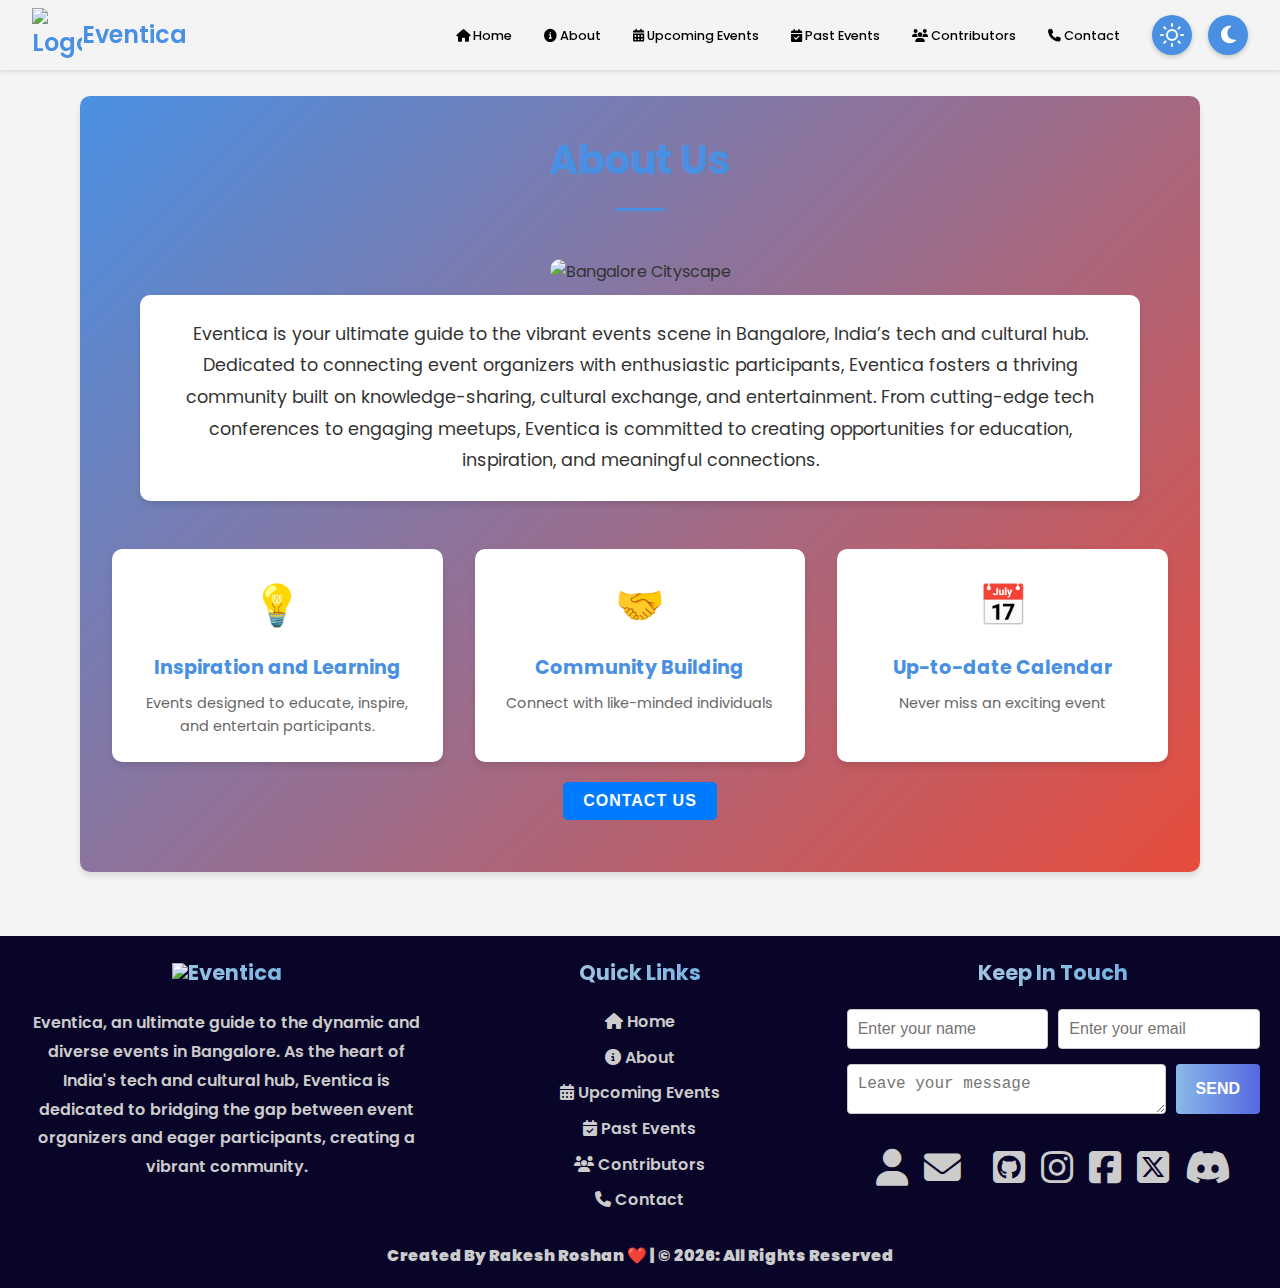
==== commit e978bc34: "add contact button in about page and change some style with words" ====
--- a/assets/about/about.html
+++ b/assets/about/about.html
@@ -90,21 +90,24 @@
             <div class="container">
                 <div class="about-content">
                     <h1 class="section-title">About Us</h1>
+
                     <div class="image">
                         <img src="../images/about.jpeg" alt="Bangalore Cityscape">
                     </div>
+
                     <p class="about-text">
-                        Welcome to Eventica, an ultimate guide to the dynamic and diverse events in Bangalore. As the heart of India's tech and cultural hub, Eventica is dedicated to bridging the gap between event organizers and eager participants, creating a vibrant community centered around knowledge-sharing, cultural exchange, and entertainment.
-                    </p><br>
-                    <p class="about-text">
-                        From innovative tech conferences to insightful and engaging meetups, Eventica covers it all. We believe in the power of events to educate, inspire, and unite people, fostering unforgettable experiences and meaningful connections along the way.
+                        Eventica is your ultimate guide to the vibrant events scene in Bangalore, India’s tech and cultural hub. 
+                        Dedicated to connecting event organizers with enthusiastic participants, Eventica fosters a thriving community built on knowledge-sharing, cultural exchange, and entertainment. 
+                        From cutting-edge tech conferences to engaging meetups, Eventica is committed to creating opportunities for education, inspiration, and meaningful connections.
                     </p>
+                    
+                    
 
                     <div class="feature-grid">
                         <div class="feature-item">
-                            <div class="feature-icon">🎭</div>
-                            <h3 class="feature-title">Diverse Events</h3>
-                            <p class="feature-description">From tech to innovation, we cover it all</p>
+                            <div class="feature-icon">💡</div>
+                            <h3 class="feature-title">Inspiration and Learning</h3>
+                            <p class="feature-description">Events designed to educate, inspire, and entertain participants.</p>
                         </div>
                         <div class="feature-item">
                             <div class="feature-icon">🤝</div>
@@ -117,6 +120,9 @@
                             <p class="feature-description">Never miss an exciting event</p>
                         </div>
                     </div>
+                    <div class="button-container">                            
+                            <a href="../contact/contact.html"><button class="button">Contact Us</button></a>   
+                      </div>
                 </div>
             </div>
         </section>
--- a/assets/about/about.css
+++ b/assets/about/about.css
@@ -0,0 +1,196 @@
+* {
+    margin: 0;
+    padding: 0;
+    box-sizing: border-box;
+}
+
+body {
+    display: flex;
+    flex-direction: column;
+    line-height: 1.6;
+    min-height: 100vh;
+    color: var(--text-color);
+    font-family: 'Poppins', sans-serif;
+    background-color: var(--background-color);
+}
+
+  .button {
+    padding: 10px 20px;
+    font-size: 16px;
+    font-weight: bold;
+    color: #fff;
+    background-color: #007bff;
+    border: none;
+    border-radius: 5px;
+    cursor: pointer;
+    transition: all 0.3s ease;
+    text-transform: uppercase;
+    letter-spacing: 1px;
+  }
+
+  .button:hover {
+    background-color: #0056b3;
+    transform: scale(1.05);
+  }
+
+  .button-outline {
+    padding: 10px 20px;
+    font-size: 16px;
+    font-weight: bold;
+    color: #fff;
+    background: none;
+    border: 2px solid #fff;
+    border-radius: 5px;
+    cursor: pointer;
+    transition: all 0.3s ease;
+  }
+
+  .button-outline:hover {
+    color: #6a11cb;
+    background: #fff;
+    transform: translateY(-2px);
+  }
+
+  .button-glow {
+    padding: 10px 20px;
+    font-size: 16px;
+    font-weight: bold;
+    color: #fff;
+    background: #ff5722;
+    border: none;
+    border-radius: 50px;
+    cursor: pointer;
+    box-shadow: 0 0 10px #ff5722, 0 0 40px #ff5722, 0 0 80px #ff5722;
+    transition: all 0.3s ease;
+  }
+
+  .button-glow:hover {
+    box-shadow: 0 0 20px #ff8a50, 0 0 60px #ff8a50, 0 0 100px #ff8a50;
+    background: #e64a19;
+  }
+
+  .button-container {
+    display: flex;
+    flex-wrap: wrap;
+    gap: 20px;
+    margin: 20px 0;
+  }
+
+/* Dark mode Css*/
+
+body.dark-mode .about-text {
+    color: #000000;
+}
+
+body.dark-mode .feature-item {
+    background-color: #282828;
+    color: #f4f4f4;
+}
+
+.about-section {
+    width: 100%;
+    display: flex;
+    flex-wrap: wrap;
+    min-height: 100vh;
+    align-items: center;
+    padding: 6rem 0 4rem;
+    justify-content: center;
+}
+
+.about-content {
+    flex: 1;
+    padding: 2rem;
+    display: flex;
+    text-align: center;
+    align-items: center;
+    border-radius: 10px;
+    flex-direction: column;
+    box-shadow: 0 4px 6px rgba(0, 0, 0, 0.1);
+    background: linear-gradient(135deg, #4a90e2, #e74c3c);
+}
+
+.image {
+    flex: 1;
+    overflow: hidden;
+    border-radius: 10px;
+    margin-bottom: 10px;
+}
+
+.image img {
+    width: 70%;
+    border-radius: 10px;
+    transition: transform 0.3s ease;
+}
+
+.image img:hover {
+    transform: scale(1.02);
+}
+
+.about-text {
+    flex: 1;
+    padding: 1.5rem;
+    line-height: 1.8;
+    text-align: left;
+    font-size: 1.1rem;
+    max-width: 1000px;
+    text-align: center;
+    border-radius: 10px;
+    color: var(--text-color);
+    background-color: #ffffff;
+    box-shadow: 0 4px 6px rgba(0, 0, 0, 0.1);
+    transition: transform 0.3s ease, box-shadow 0.3s ease;
+}
+
+.feature-grid {
+    display: grid;
+    grid-template-columns: repeat(auto-fit, minmax(250px, 1fr));
+    gap: 2rem;
+    margin-top: 3rem;
+    width: 100%;
+}
+
+.feature-item {
+    background-color: #ffffff;
+    border-radius: 10px;
+    padding: 1.5rem;
+    text-align: center;
+    box-shadow: 0 4px 6px rgba(0, 0, 0, 0.1);
+    transition: transform 0.3s ease, box-shadow 0.3s ease;
+}
+
+.feature-item:hover {
+    transform: translateY(-5px);
+    box-shadow: 0 6px 8px rgba(0, 0, 0, 0.15);
+}
+
+.feature-icon {
+    font-size: 2.5rem;
+    color: #e74c3c;
+    margin-bottom: 1rem;
+}
+
+.feature-title {
+    font-size: 1.2rem;
+    color: var(--primary-color);
+    margin-bottom: 0.5rem;
+}
+
+.feature-description {
+    font-size: 0.9rem;
+    color: var(--light-text-color);
+}
+
+@media (max-width: 768px) {
+    .about-content {
+        padding: 1.5rem;
+    }
+
+    .about-text {
+        font-size: 1rem;
+    }
+
+    .feature-grid {
+        grid-template-columns: 1fr;
+        gap: 1.5rem;
+    }
+}--- a/style.css
+++ b/style.css
@@ -784,206 +784,181 @@
 /* Footer Css */
 
 footer {
-    font-family: 'Montserrat', sans-serif;
-    background-color: rgb(9, 5, 40, 0.9);
-    color: #ccc;
-    padding: 30px 0;
+    background-color: #090528;
+    color: #cccccc;
+    padding: 20px 0;
+    width: 100%;
+    box-sizing: border-box;
 }
 
 .footer-container {
     display: flex;
     flex-wrap: wrap;
-    justify-content:flex-start;
-    align-items:flex-start;
+    justify-content: space-between;
+    align-items: flex-start;
     margin: 0 auto;
     max-width: 1300px;
+    padding: 0 20px;
 }
 
 .company-info {
     font-weight: 600;
-    text-align: justify;
-    margin:0  20px; 
-}
-
-.quick-links {
-    font-weight: 600; 
-}
-
-.company-info,
-.quick-links,.send-message{
-    flex-basis:27%;
-}
-.send-message{ 
-   padding-left: 15px;
-   padding: 0 40px;
+    flex: 1 1 30%;
 }
 
 .company-name {
     font-size: 24px;
     margin-bottom: 10px;
+    align-items: center;
 }
 
 .company-name img {
-    width: 50px;
+    width: 36px;
+    width: 36px;
     vertical-align: middle;
     margin-top: -5px;
-    margin-right: 10px;
 }
 
 .company-info p {
     line-height: 1.8;
-    text-align:center;
-}
-
-.quick-links h2,
-.send-message h2 {
-    font-size: 18px;
-    margin-bottom: 10px;
-}
-
-.quick-links ul,
-.send-message form {
-    list-style: none;
-    padding: 0;
-    margin: 0;
-}
-
-.quick-links li,
-.send-message button {
-    margin-bottom:1px;
-}
-
-.quick-links a,
-.send-message button {
+    text-align: center;
+}
+
+.quick-links {
+    flex: 1 1 30%;
+}
+
+.heading {
+    font-size: 21px;
+    margin-bottom: 20px;
+    background: -webkit-linear-gradient(to right, #c9d4df, #4ea6e5);
+    background: linear-gradient(to right, #c9d4df, #4ea6e5);
+    background-clip: text;
+    -webkit-text-fill-color: transparent;
+    text-align: center;
+}
+
+.footer-ul {
+    justify-items: center;
+    align-items: center;
+    text-align: center;
+}
+
+.footer-ul li a {
     text-decoration: none;
-    color: #ccc;
+    padding: 5px 0;
+    transition: color 0.3s ease-in-out;
+    color: #cccccc;
+    font-weight: 600;
+    position: relative;
+}
+
+.footer-ul li a::after {
+    content: "";
+    display: block;
+    width: 0;
+    height: 3px;
+    background: #e5cf29; /* Color of the underline */
+    transition: width 0.3s ease-in-out;
+    position: absolute;
+    bottom: -2px;
+    left: 50%;
+    transform: translateX(-50%);
+}
+
+.footer-ul li a:hover::after {
+    width: 100%; /* Fully expand the underline */
+}
+
+.send-message {
+    flex: 1 1 30%;
+}
+
+.form-group {
+    margin-bottom: 15px;
+}
+
+.group1 {
+    display: flex;
+    flex-direction: row;
+    gap: 10px;
 }
 
 .send-message input[type="email"] {
     width: 100%;
     padding: 10px;
-    border: 1px solid #ccc;
+    border: 1px solid #cccccc;
     border-radius: 4px;
-}
-
-.copyright {
-    font-weight: bold;
-    margin-top: 30px;
-    text-align: center;
-    padding: 10px 0;
-    color: #ccc;
-}
-
-.heading {
-    font-size: 24px;
-
-    margin-bottom: 20px;
-    background: #00F260;
-    background: -webkit-linear-gradient(to right, #d3d8dd, #00F260);
-    background: linear-gradient(to right, #c9d4df, #4ea6e5);
-    background-clip: text;
-    -webkit-text-fill-color: transparent;
-}
-
-.form-group {
-    margin-bottom: 15px;
-}
-
-.group1 {
-    display: flex;
-    flex-direction: row;
-    gap: 10px;
 }
 
 .send-message input,
 .send-message textarea {
     width: 100%;
-    padding: 12px;
-    border: 1px solid #ccc;
+    padding: 10px;
+    border: 1px solid #cccccc;
     border-radius: 4px;
-    box-sizing:border-box;
-    font-size: 15px;
+    box-sizing: border-box;
+    font-size: 16px;
 }
 
 .send-message textarea {
-    height: 45px;
+    height: 50px;
+    color: black;
 }
 
 .send-message button {
     height: 50px;
-    background: -webkit-linear-gradient(to right, #0575E6, #00F260);
+    background: -webkit-linear-gradient(to right, #89b9e8, #5568e0);
     background: linear-gradient(to right, #89b9e8, #5568e0);
     color: white;
     padding: 10px 20px;
     border: none;
     border-radius: 4px;
     cursor: pointer;
-    font-size: 20px;
+    font-size: 16px;
     font-weight: bold;
 }
 
-.heading {
-    text-align: center;
-}
-
-.footer-ul {
-    justify-items: center;
-    align-items: center;
-    text-align: center;
-}
-
-.footer-ul li {
-    margin: 10px 15px;
-    position: relative;
-}
-
-.footer-ul li a {
+.social {
+    font-size: 2.3rem;
     text-decoration: none;
-    font-size: 16px;
-    padding: 5px 0;
-    transition: color 0.3s ease-in-out;
-    position: relative;
-}
-
-.footer-ul li a::after {
-    content: "";
-    display: block;
-    width: 0;
-    height: 2px;
-    background: #e5cf29;
-    transition: width 0.3s ease-in-out;
-    position: absolute;
-    bottom: 0;
-    left: 50%;
-    transform: translateX(-50%);
-}
-
-.footer-ul li a:hover {
-    color: #adcbe1;
-}
-
-.footer-ul li a:hover::after {
-    width: 100%;
-}
-
-.social {
-    font-size: 2.5rem;
-    text-decoration: none;
-    margin: 0 2rem;
+    margin: 0 1rem;
     transition: 0.3s ease-in-out;
     cursor: pointer;
     display: flex;
     align-items: center;
-    justify-content:center;
+    justify-content: center;
     gap: 1rem;
-   
 }
 
 .social a i {
     transition: transform 0.3s ease-in-out;
 }
 
-/* Pop up effect */
+.copyright {
+    color: #cccccc;
+    padding: 0 20px;
+    margin-top: 20px;
+    font-weight: 900;
+    text-align: center;
+}
+
+.quick-links ul,
+.send-message form {
+    list-style: none;
+    padding: 0;
+    margin: 0;
+}
+
+.quick-links li,
+.send-message button {
+    margin-bottom: 10px;
+}
+
+.quick-links a,
+.send-message button {
+    text-decoration: none;
+}
 
 .social a:hover i {
     transform: translateY(-8px);
@@ -994,35 +969,35 @@
 }
 
 .social a.user:hover {
-    color: #7cddf5;
+    color: #4af3b5;
 }
 
 .social a.message:hover {
-    color: #7cddf5;
+    color: #d44638;
 }
 
 .social a.linkedin:hover {
-    color: #7cddf5;
+    color: #0a66c2;
 }
 
 .social a.github:hover {
-    color: #7cddf5;
+    color: #181717;
 }
 
 .social a.instagram:hover {
-    color: #7cddf5;
+    color: #e1306c;
 }
 
 .social a.facebook:hover {
-    color: #7cddf5;
+    color: #1877f2;
 }
 
 .social a.twitter:hover {
-    color:#7cddf5;
+    color: #1da1f2;
 }
 
 .social a.discord:hover {
-    color: #7cddf5;
+    color: #5865f2;
 }
 
 /* Media queries for responsiveness */
@@ -1115,6 +1090,62 @@
     .highlight-text {
         font-size: 11vw;
     }
+
+    .footer-container {
+        margin: 2px 3px;
+    }
+
+    .company-info,
+    .quick-links,
+    .send-message {
+        margin-top: 8px;
+        text-align: center;
+        flex-basis: 100%;
+    }
+}
+
+@media (max-width: 500px) {
+    .company-info {
+        flex: 1 1 100%; /* Make company info take full width */
+        text-align: center;
+        margin-bottom: 20px;
+    }
+
+    /* Split the quick-links into two columns */
+    .footer-ul {
+        display: grid;
+        grid-template-columns: 1fr 1fr;
+        gap: 10px;
+    }
+
+    .send-message {
+        flex: 1 1 100%;
+        text-align: center;
+    }
+
+    .group1 {
+        flex-direction: column;
+    }
+
+    .group1 input {
+        margin-bottom: 5px;
+    }
+
+    .send-message input,
+    .send-message textarea {
+        width: 100%;
+        resize: vertical;
+    }
+
+    .social {
+        flex-wrap: wrap;
+        justify-content: center;
+        gap: 10px;
+    }
+
+    .social a {
+        font-size: 2.5rem;
+    }
 }
 
 @media (max-width: 480px) {
@@ -1134,6 +1165,17 @@
     .to-top {
         bottom: 1rem;
         right: 1rem;
+    }
+}
+
+@media (max-width: 380px) {
+    .event-grid {
+        display: block;
+        
+    }
+
+    .event-card {
+        margin: 10px 0;
     }
 }
 
